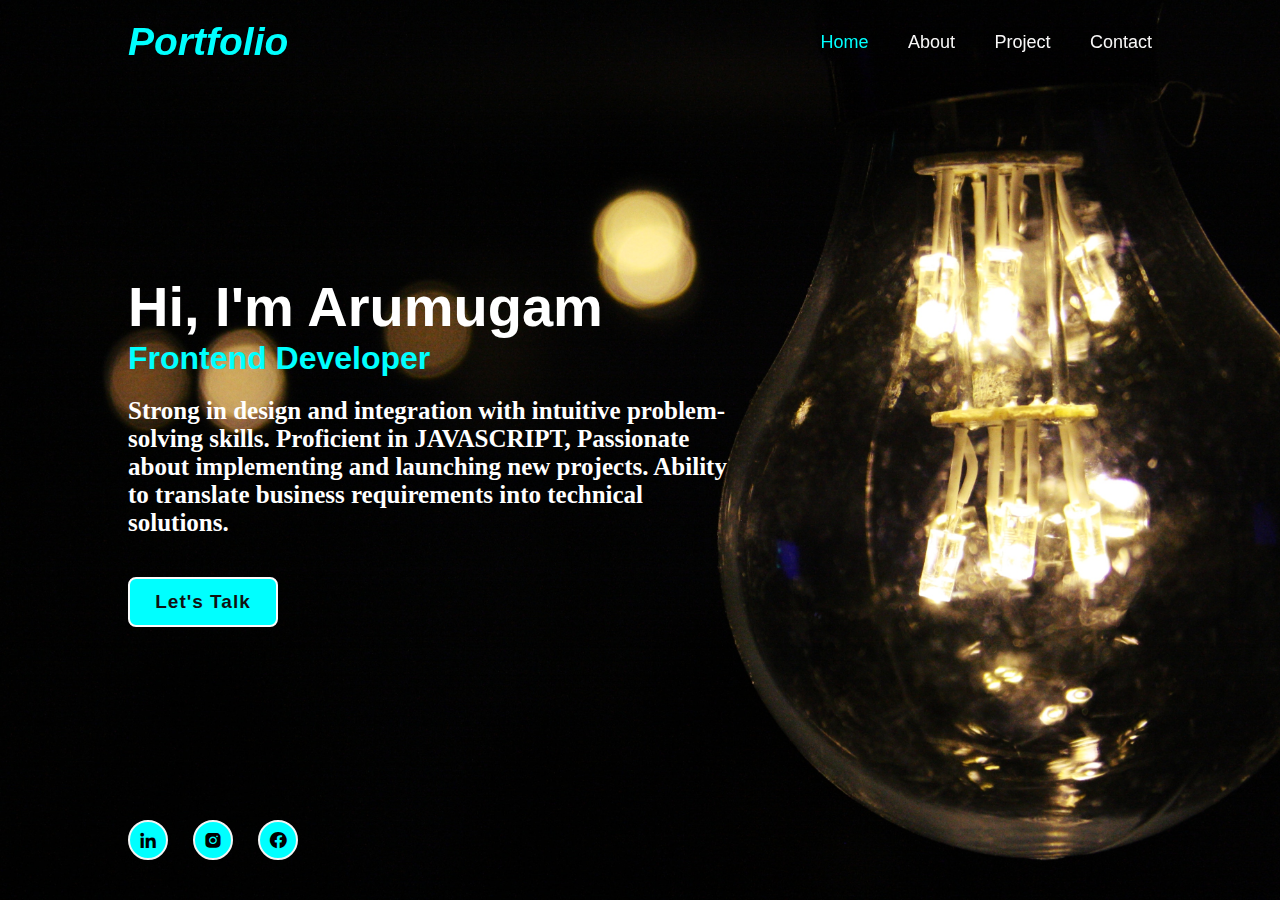
==== index.html @ ab94b378 "ta" ====
<!DOCTYPE html>
<html lang="en">

<head>
    <meta charset="UTF-8">
    <meta http-equiv="X-UA-Compatible" content="IE=edge">
    <meta name="viewport" content="width=device-width, initial-scale=1.0">
    <title>My Portfolio</title>
    <link rel="stylesheet" href="1.css">
    <link href='https://unpkg.com/boxicons@2.1.4/css/boxicons.min.css' rel='stylesheet'>
</head>

<body>
    <header class="header">
        <a href="#" class="logo">Portfolio</a>
        
        <i class='bx bx-menu' id="menu-icon"></i>

        <nav class="navbar">
            <a href="#" class="active">Home</a>
            <a href="3.html">About</a>
            <a href="4.html">Project</a>
            <a href="5.html">Contact</a>
        </nav>
    </header>
    <section class="home">
        <div class="home-content">
            <h1>Hi, I'm Arumugam</h1>
            <h3>Frontend Developer</h3>
            <p>Strong in design and integration with intuitive problem-solving skills. Proficient in JAVASCRIPT,
                Passionate about implementing and launching new projects. Ability to translate business requirements
                into technical solutions.</p>
            <div class="btn-box">
                <a href="2.html">Let's Talk</a>
            </div>
        </div>

        <div
        class="home-sci">
<a href="https://www.linkedin.com/feed/?trk=homepage-basic_sign-in-submit"><i class='bx bxl-linkedin'></i></a>
<a href="https://www.instagram.com/_emperor_t.a_/"><i class='bx bxl-instagram-alt'></i></a>
<a href="https://www.facebook.com/profile.php?id=100010669755204"><i class='bx bxl-facebook-circle'></i></a>
</div>
<span class="home-imghover"></span>
    </section>
</body>

</html>
---- 1.css ----
* {
    margin: 0;
    padding: 0;
    box-sizing: border-box;
    font-family: 'Poppins', sans-serif;
    color:black;
}

body {
    background-image: url("54321.jpg");
    width: 100%;
    height: 100%;
    background-size: cover;
}

.header {
    position: fixed;
    top: 0;
    left: 0;
    width: 100%;
    padding: 20px 10%;
    display: flex;
    justify-content: space-between;
    align-items: center;
    z-index: 100;
}

.logo {
    position: relative;
    font-size: 39px;
    color: aqua;
    text-decoration: none;
    font-weight: 600;
    font-family:'Gill Sans', 'Gill Sans MT', Calibri, 'Trebuchet MS', sans-serif;
    font-style: italic;

}

.logo::before {
    content: '';
    position: absolute;
    top: 0;
    right: 0;
    width: 100%;
    height: 100%;
    animation: showRight 1s ease forwards;
    animation-delay: .4s;
}

.navbar a {
    font-size: 18px;
    color: rgb(249, 248, 248);
    text-decoration: none;
    font-weight: 500;
    margin-left: 35px;
}

.navbar a:hover,
.navbar a.active {
    color: aqua;
}

.home {
    color: rgb(249, 246, 246);
    background-position: center;
    height: 100vh;
    display: flex;
    align-items: center;
    padding: 0 10%;
}

.home-content {
    max-width: 600px;
    color: rgb(255, 253, 253);
}

.home-content h1 {
    font-size: 56px;
    font-weight: 700;
    line-height: 1.2;
    color: white;
}

.home-content h1::before {
    content: '';
    position: absolute;
    top: 0;
    right: 0;
    width: 100%;
    height: 100%;
    animation: showRight 1s ease forwards;
    animation-delay: 1s;
    color: rgb(238, 231, 231);
}

.home-content h3 {
    font-size: 32px;
    font-weight: 700;
    color: aqua;
}

.home-content p {
    font-size: 25px;
    margin: 20px 0 40px;
    color: white;
    font-family: 'Times New Roman', Times, serif;
    font-weight: bold;
}

.home-content .btn-box {
    display: flex;
    justify-content: space-between;
    width: 345px;
    height: 50px;
}

.btn-box a {
    position: relative;
    display: inline-flex;
    justify-content: center;
    align-items: center;
    width: 150px;
    height: 100%;
    background-color: aqua;
    border: 2px solid rgb(251, 251, 251);
    border-radius: 8px;
    font-size: 19px;
    color: rgb(17, 17, 17);
    text-decoration: none;
    font-weight: 600;
    letter-spacing: 1px;
    z-index: 1;
    overflow: hidden;
    transition: .5s;
}

.btn-box a:hover {
    color: rgb(10, 10, 10);
}

.btn-box a:nth-child(2) {
    background-color: transparent;
    color: rgb(12, 12, 12);
}

.btn-box a:nth-child(2):hover {
    color: rgb(13, 12, 12);
}

.btn-box a:nth-child(2)::before {
    background-color: aqua;
}

.btn-box a::before {
    content: '';
    position: absolute;
    top: 0;
    left: 0;
    width: 0;
    height: 100%;
    background-color: rgb(253, 252, 252);
    z-index: -1;
    transition: .5s;
}

.btn-box a:hover::before {
    width: 100%;
}

.home-sci {
    position: absolute;
    bottom: 40px;
    width: 170px;
    background-color: transparent;
    display: flex;
    justify-content: space-between;
}

.home-sci a {
    position: relative;
    display: inline-flex;
    justify-content: center;
    align-items: center;
    width: 40px;
    height: 40px;
    background-color: aqua;
    border: 2px solid rgb(243, 244, 244);
    border-radius: 50%;
    font-size: 20px;
    color: aqua;
    text-decoration: none;
    z-index: 1;
    overflow: hidden;
    transition: .5s;
}

.home-sci a:hover {
    color: rgb(16, 15, 15);
}

.home-sci a::before {
    content: '';
    position: absolute;
    top: 0;
    left: 0;
    width: 0%;
    height: 100%;
    background-color: rgb(252, 254, 254);
    z-index: -1;
    transition: .5s;
}

.home-sci a:hover::before {
    width: 100%;
}
#menu-icon{
    font-size: 2.6rem;
    color: white;
    display: none;
}

@media screen and (min-width: 80px) and (max-width:950px){
    * {
        margin: 0;
        padding: 0;
        box-sizing: border-box;
        font-family: 'Poppins', sans-serif;
        color:black;
    }
    
    body {
        background-image: url("54321.jpg");
        background-size: cover;
    }
    
    .header {
        position: fixed;
        top: 0;
        left: 0;
        width: 50%;
        padding: 10px 5%;
        display: flex;
        justify-content: space-between;
        align-items: center;
        z-index: 50;
    }
    
    .logo {
        position: relative;
        font-size: 19px;
        color: aqua;
        text-decoration: none;
        font-weight: 300;
        font-family:'Gill Sans', 'Gill Sans MT', Calibri, 'Trebuchet MS', sans-serif;
        font-style: italic;
    
    }
    
    .logo::before {
        content: '';
        position: absolute;
        top: 0;
        right: 0;
        width: 50%;
        height: 50%;
        animation: showRight 1s ease forwards;
        animation-delay: .4s;
    }
    @media (min-width: 200px) and (max-width: 400px){
    .navbar a {
        font-size: 9px;
        color: rgb(249, 248, 248);
        text-decoration: none;
        font-weight: 250;
        margin-left: 17px;
        display: none;
    }
}
    .navbar a:hover,
    .navbar a.active {
        color: aqua;
    }
    
    .home {
        color: rgb(249, 246, 246);
        background-position: center;
        height: 50vh;
        display: flex;
        align-items: center;
        padding: 0 5%;
    }
    
    .home-content {
        max-width: 300px;
        color: rgb(255, 253, 253);
    }
    
    .home-content h1 {
        font-size: 28px;
        font-weight: 350;
        line-height: 0.6;
        color: white;
    }
    
    .home-content h1::before {
        content: '';
        position: absolute;
        top: 0;
        right: 0;
        width: 50%;
        height: 50%;
        animation: showRight 1s ease forwards;
        animation-delay: 1s;
        color: rgb(238, 231, 231);
    }
    
    .home-content h3 {
        font-size: 17px;
        font-weight: 350;
        color: aqua;
    }
    
    .home-content p {
        font-size: 12px;
        margin: 10px 0 20px;
        color: white;
        font-family: 'Times New Roman', Times, serif;
        font-weight: bold;
    }
    
    .home-content .btn-box {
        display: flex;
        justify-content: space-between;
        width: 170px;
        height: 25px;
    }
    
    .btn-box a {
        position: relative;
        display: inline-flex;
        justify-content: center;
        align-items: center;
        width: 75px;
        height: 50%;
        background-color: aqua;
        border: 1px solid rgb(251, 251, 251);
        border-radius: 4px;
        font-size: 9px;
        color: rgb(17, 17, 17);
        text-decoration: none;
        font-weight: 300;
        letter-spacing: 1px;
        z-index: 1;
        overflow: hidden;
        transition: .25s;
    }
    
    .btn-box a:hover {
        color: rgb(10, 10, 10);
    }
    
    .btn-box a:nth-child(2) {
        background-color: transparent;
        color: rgb(12, 12, 12);
    }
    
    .btn-box a:nth-child(2):hover {
        color: rgb(13, 12, 12);
    }
    
    .btn-box a:nth-child(2)::before {
        background-color: aqua;
    }
    
    .btn-box a::before {
        content: '';
        position: absolute;
        top: 0;
        left: 0;
        width: 0;
        height: 50%;
        background-color: rgb(253, 252, 252);
        z-index: -1;
        transition: .25s;
    }
    
    .btn-box a:hover::before {
        width: 50%;
    }
    
    .home-sci {
        position: absolute;
        bottom: 20px;
        width: 80px;
        background-color: transparent;
        display: flex;
        justify-content: space-between;
    }
    
    .home-sci a {
        position: relative;
        display: inline-flex;
        justify-content: center;
        align-items: center;
        width: 20px;
        height: 20px;
        background-color: aqua;
        border: 1px solid rgb(243, 244, 244);
        border-radius: 25%;
        font-size: 10px;
        color: aqua;
        text-decoration: none;
        z-index: 1;
        overflow: hidden;
        transition: .25s;
    }
    
    .home-sci a:hover {
        color: rgb(16, 15, 15);
    }
    
    .home-sci a::before {
        content: '';
        position: absolute;
        top: 0;
        left: 0;
        width: 0%;
        height: 50%;
        background-color: rgb(252, 254, 254);
        z-index: -1;
        transition: .25s;
    }
    
    .home-sci a:hover::before {
        width: 50%;
    
    }
    @media (min-width: 200px) and (max-width: 400px){
        #menu-icon {
            display: block;
        }
    }  
}
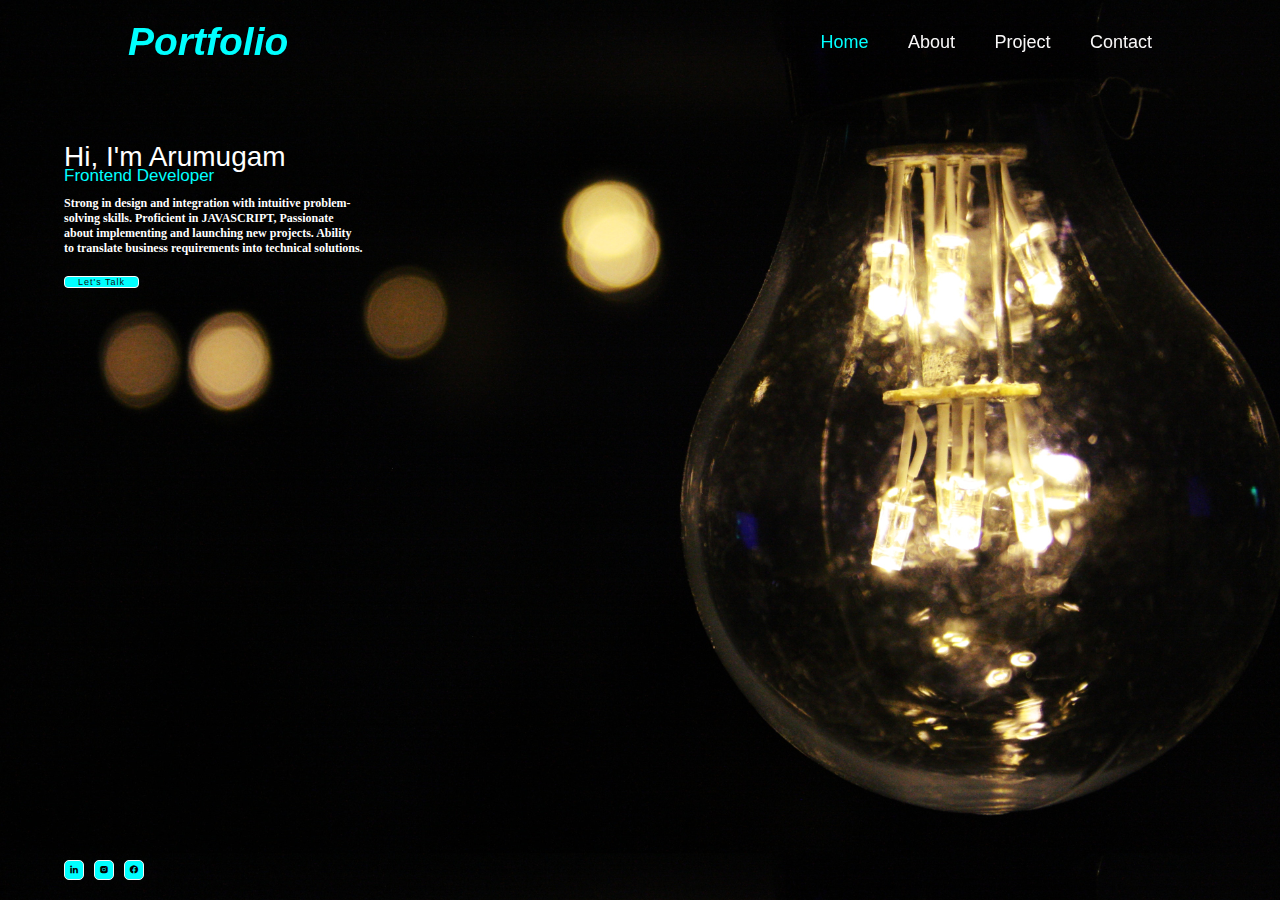
==== commit 82b9cc27: "done" ====
--- a/index.html
+++ b/index.html
@@ -13,9 +13,6 @@
 <body>
     <header class="header">
         <a href="#" class="logo">Portfolio</a>
-        
-        <i class='bx bx-menu' id="menu-icon"></i>
-
         <nav class="navbar">
             <a href="#" class="active">Home</a>
             <a href="3.html">About</a>
@@ -35,13 +32,13 @@
             </div>
         </div>
 
-        <div
-        class="home-sci">
-<a href="https://www.linkedin.com/feed/?trk=homepage-basic_sign-in-submit"><i class='bx bxl-linkedin'></i></a>
-<a href="https://www.instagram.com/_emperor_t.a_/"><i class='bx bxl-instagram-alt'></i></a>
-<a href="https://www.facebook.com/profile.php?id=100010669755204"><i class='bx bxl-facebook-circle'></i></a>
-</div>
-<span class="home-imghover"></span>
+        <div class="home-sci">
+            <a href="https://www.linkedin.com/feed/?trk=homepage-basic_sign-in-submit"><i
+                    class='bx bxl-linkedin'></i></a>
+            <a href="https://www.instagram.com/_emperor_t.a_/"><i class='bx bxl-instagram-alt'></i></a>
+            <a href="https://www.facebook.com/profile.php?id=100010669755204"><i class='bx bxl-facebook-circle'></i></a>
+        </div>
+        <span class="home-imghover"></span>
     </section>
 </body>
 
--- a/1.css
+++ b/1.css
@@ -266,14 +266,12 @@
         animation: showRight 1s ease forwards;
         animation-delay: .4s;
     }
-    @media (min-width: 200px) and (max-width: 400px){
     .navbar a {
         font-size: 9px;
         color: rgb(249, 248, 248);
         text-decoration: none;
         font-weight: 250;
         margin-left: 17px;
-        display: none;
     }
 }
     .navbar a:hover,
@@ -435,9 +433,4 @@
         width: 50%;
     
     }
-    @media (min-width: 200px) and (max-width: 400px){
-        #menu-icon {
-            display: block;
-        }
-    }  
-}+    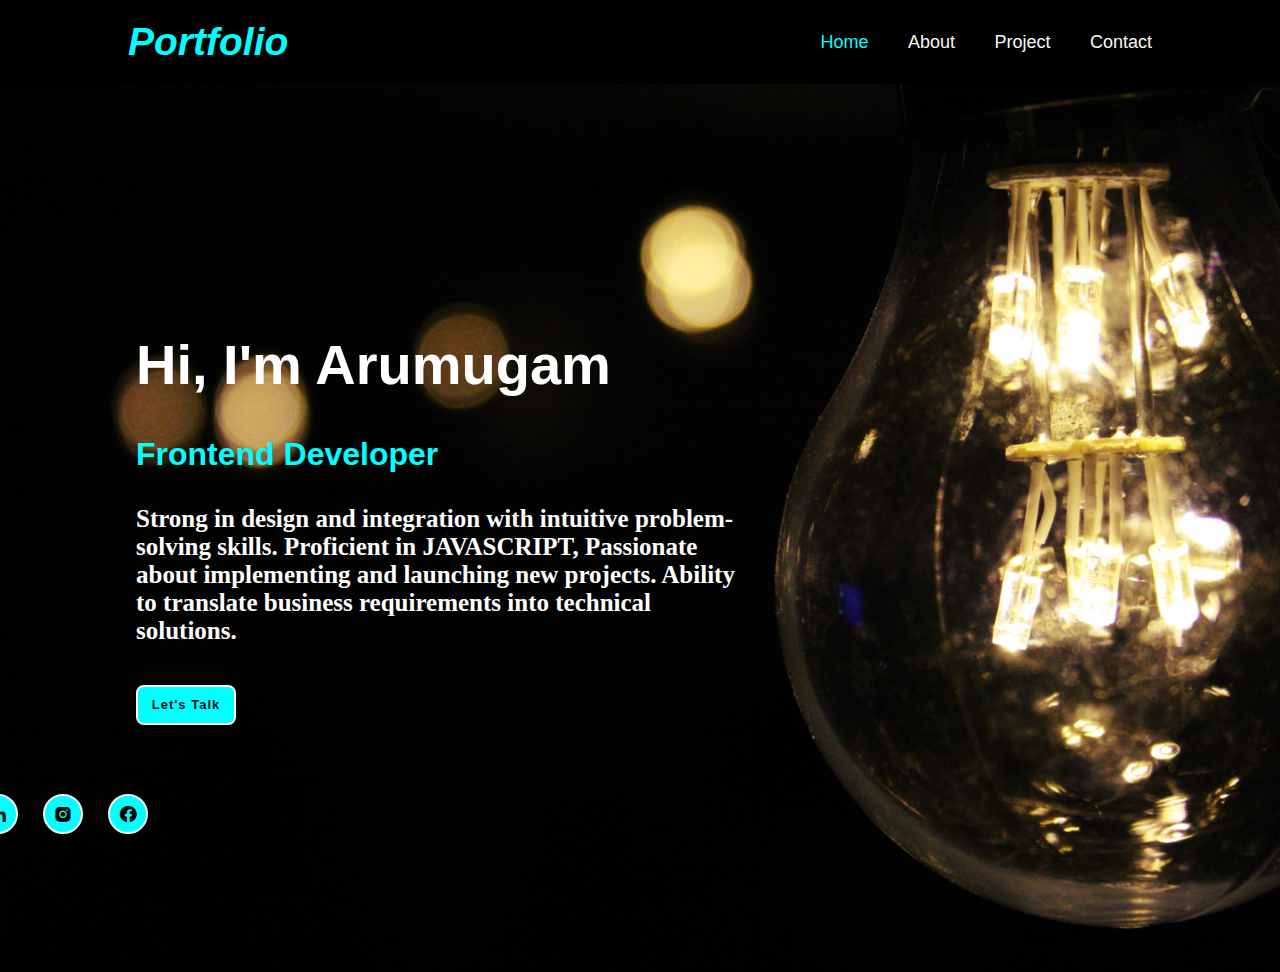
==== commit 9163421a: "new" ====
--- a/index.html
+++ b/index.html
@@ -38,7 +38,7 @@
             <a href="https://www.instagram.com/_emperor_t.a_/"><i class='bx bxl-instagram-alt'></i></a>
             <a href="https://www.facebook.com/profile.php?id=100010669755204"><i class='bx bxl-facebook-circle'></i></a>
         </div>
-        <span class="home-imghover"></span>
+        
     </section>
 </body>
 
--- a/1.css
+++ b/1.css
@@ -1,6 +1,4 @@
 * {
-    margin: 0;
-    padding: 0;
     box-sizing: border-box;
     font-family: 'Poppins', sans-serif;
     color:black;
@@ -23,6 +21,7 @@
     justify-content: space-between;
     align-items: center;
     z-index: 100;
+    background-color: black;
 }
 
 .logo {
@@ -67,6 +66,7 @@
     display: flex;
     align-items: center;
     padding: 0 10%;
+    margin-top: 5%;
 }
 
 .home-content {
@@ -110,7 +110,7 @@
 .home-content .btn-box {
     display: flex;
     justify-content: space-between;
-    width: 345px;
+    width: 300px;
     height: 50px;
 }
 
@@ -119,12 +119,12 @@
     display: inline-flex;
     justify-content: center;
     align-items: center;
-    width: 150px;
-    height: 100%;
+    width: 100px;
+    height: 80%;
     background-color: aqua;
     border: 2px solid rgb(251, 251, 251);
     border-radius: 8px;
-    font-size: 19px;
+    font-size: 13px;
     color: rgb(17, 17, 17);
     text-decoration: none;
     font-weight: 600;
@@ -168,12 +168,14 @@
 }
 
 .home-sci {
-    position: absolute;
-    bottom: 40px;
+    position: relative;
+    bottom: -300px;
+    right: 74%;
     width: 170px;
     background-color: transparent;
     display: flex;
     justify-content: space-between;
+    
 }
 
 .home-sci a {
@@ -213,224 +215,15 @@
 .home-sci a:hover::before {
     width: 100%;
 }
-#menu-icon{
-    font-size: 2.6rem;
-    color: white;
-    display: none;
-}
-
-@media screen and (min-width: 80px) and (max-width:950px){
-    * {
-        margin: 0;
-        padding: 0;
-        box-sizing: border-box;
-        font-family: 'Poppins', sans-serif;
-        color:black;
-    }
-    
-    body {
-        background-image: url("54321.jpg");
-        background-size: cover;
-    }
-    
-    .header {
-        position: fixed;
-        top: 0;
-        left: 0;
-        width: 50%;
-        padding: 10px 5%;
-        display: flex;
-        justify-content: space-between;
-        align-items: center;
-        z-index: 50;
-    }
-    
-    .logo {
-        position: relative;
-        font-size: 19px;
-        color: aqua;
-        text-decoration: none;
-        font-weight: 300;
-        font-family:'Gill Sans', 'Gill Sans MT', Calibri, 'Trebuchet MS', sans-serif;
-        font-style: italic;
-    
-    }
-    
-    .logo::before {
-        content: '';
-        position: absolute;
-        top: 0;
-        right: 0;
-        width: 50%;
-        height: 50%;
-        animation: showRight 1s ease forwards;
-        animation-delay: .4s;
-    }
-    .navbar a {
-        font-size: 9px;
-        color: rgb(249, 248, 248);
-        text-decoration: none;
-        font-weight: 250;
-        margin-left: 17px;
-    }
-}
-    .navbar a:hover,
-    .navbar a.active {
-        color: aqua;
-    }
-    
-    .home {
-        color: rgb(249, 246, 246);
-        background-position: center;
-        height: 50vh;
-        display: flex;
-        align-items: center;
-        padding: 0 5%;
-    }
-    
-    .home-content {
-        max-width: 300px;
-        color: rgb(255, 253, 253);
-    }
-    
-    .home-content h1 {
-        font-size: 28px;
-        font-weight: 350;
-        line-height: 0.6;
-        color: white;
-    }
-    
-    .home-content h1::before {
-        content: '';
-        position: absolute;
-        top: 0;
-        right: 0;
-        width: 50%;
-        height: 50%;
-        animation: showRight 1s ease forwards;
-        animation-delay: 1s;
-        color: rgb(238, 231, 231);
-    }
-    
-    .home-content h3 {
-        font-size: 17px;
-        font-weight: 350;
-        color: aqua;
-    }
-    
-    .home-content p {
-        font-size: 12px;
-        margin: 10px 0 20px;
-        color: white;
-        font-family: 'Times New Roman', Times, serif;
-        font-weight: bold;
-    }
-    
-    .home-content .btn-box {
-        display: flex;
-        justify-content: space-between;
-        width: 170px;
-        height: 25px;
-    }
-    
-    .btn-box a {
-        position: relative;
-        display: inline-flex;
-        justify-content: center;
-        align-items: center;
-        width: 75px;
-        height: 50%;
-        background-color: aqua;
-        border: 1px solid rgb(251, 251, 251);
-        border-radius: 4px;
-        font-size: 9px;
-        color: rgb(17, 17, 17);
-        text-decoration: none;
-        font-weight: 300;
-        letter-spacing: 1px;
-        z-index: 1;
-        overflow: hidden;
-        transition: .25s;
-    }
-    
-    .btn-box a:hover {
-        color: rgb(10, 10, 10);
-    }
-    
-    .btn-box a:nth-child(2) {
-        background-color: transparent;
-        color: rgb(12, 12, 12);
-    }
-    
-    .btn-box a:nth-child(2):hover {
-        color: rgb(13, 12, 12);
-    }
-    
-    .btn-box a:nth-child(2)::before {
-        background-color: aqua;
-    }
-    
-    .btn-box a::before {
-        content: '';
-        position: absolute;
-        top: 0;
-        left: 0;
-        width: 0;
-        height: 50%;
-        background-color: rgb(253, 252, 252);
-        z-index: -1;
-        transition: .25s;
-    }
-    
-    .btn-box a:hover::before {
-        width: 50%;
-    }
-    
-    .home-sci {
-        position: absolute;
-        bottom: 20px;
-        width: 80px;
-        background-color: transparent;
-        display: flex;
-        justify-content: space-between;
-    }
-    
-    .home-sci a {
-        position: relative;
-        display: inline-flex;
-        justify-content: center;
-        align-items: center;
-        width: 20px;
-        height: 20px;
-        background-color: aqua;
-        border: 1px solid rgb(243, 244, 244);
-        border-radius: 25%;
-        font-size: 10px;
-        color: aqua;
-        text-decoration: none;
-        z-index: 1;
-        overflow: hidden;
-        transition: .25s;
-    }
-    
-    .home-sci a:hover {
-        color: rgb(16, 15, 15);
-    }
-    
-    .home-sci a::before {
-        content: '';
-        position: absolute;
-        top: 0;
-        left: 0;
-        width: 0%;
-        height: 50%;
-        background-color: rgb(252, 254, 254);
-        z-index: -1;
-        transition: .25s;
-    }
-    
-    .home-sci a:hover::before {
-        width: 50%;
-    
-    }
-    +
+@media screen and (min-width: 300px) and (max-width:600px){
+.home-content h1{
+    font-size: 40px;
+    margin-top: 50%;
+}
+.home-sci a{
+    margin-top: 80%;
+    margin-left: 10%;
+}
+
+}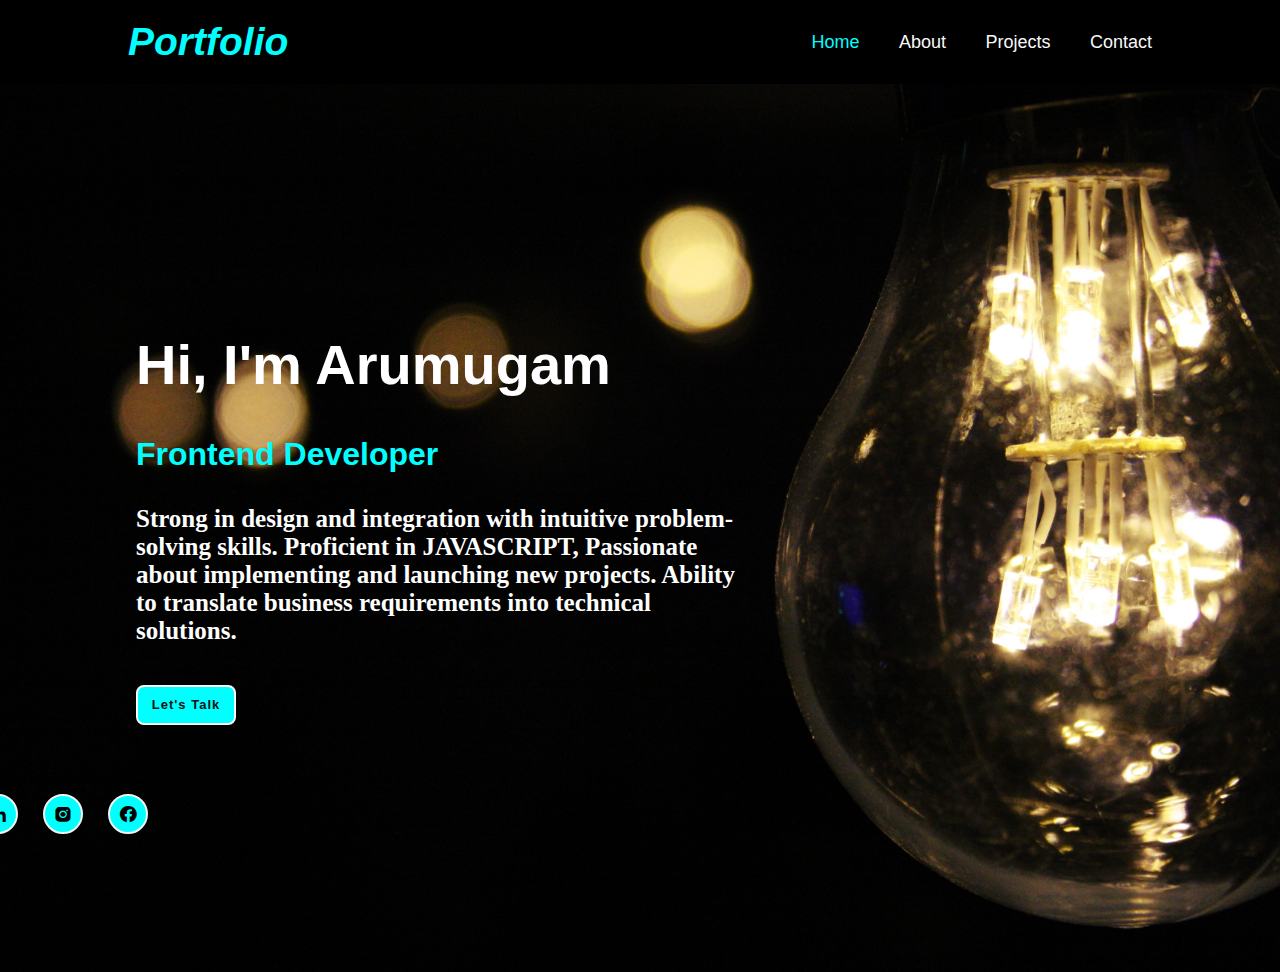
==== commit bfc908cd: "portfolio" ====
--- a/index.html
+++ b/index.html
@@ -16,7 +16,7 @@
         <nav class="navbar">
             <a href="#" class="active">Home</a>
             <a href="3.html">About</a>
-            <a href="4.html">Project</a>
+            <a href="4.html">Projects</a>
             <a href="5.html">Contact</a>
         </nav>
     </header>
